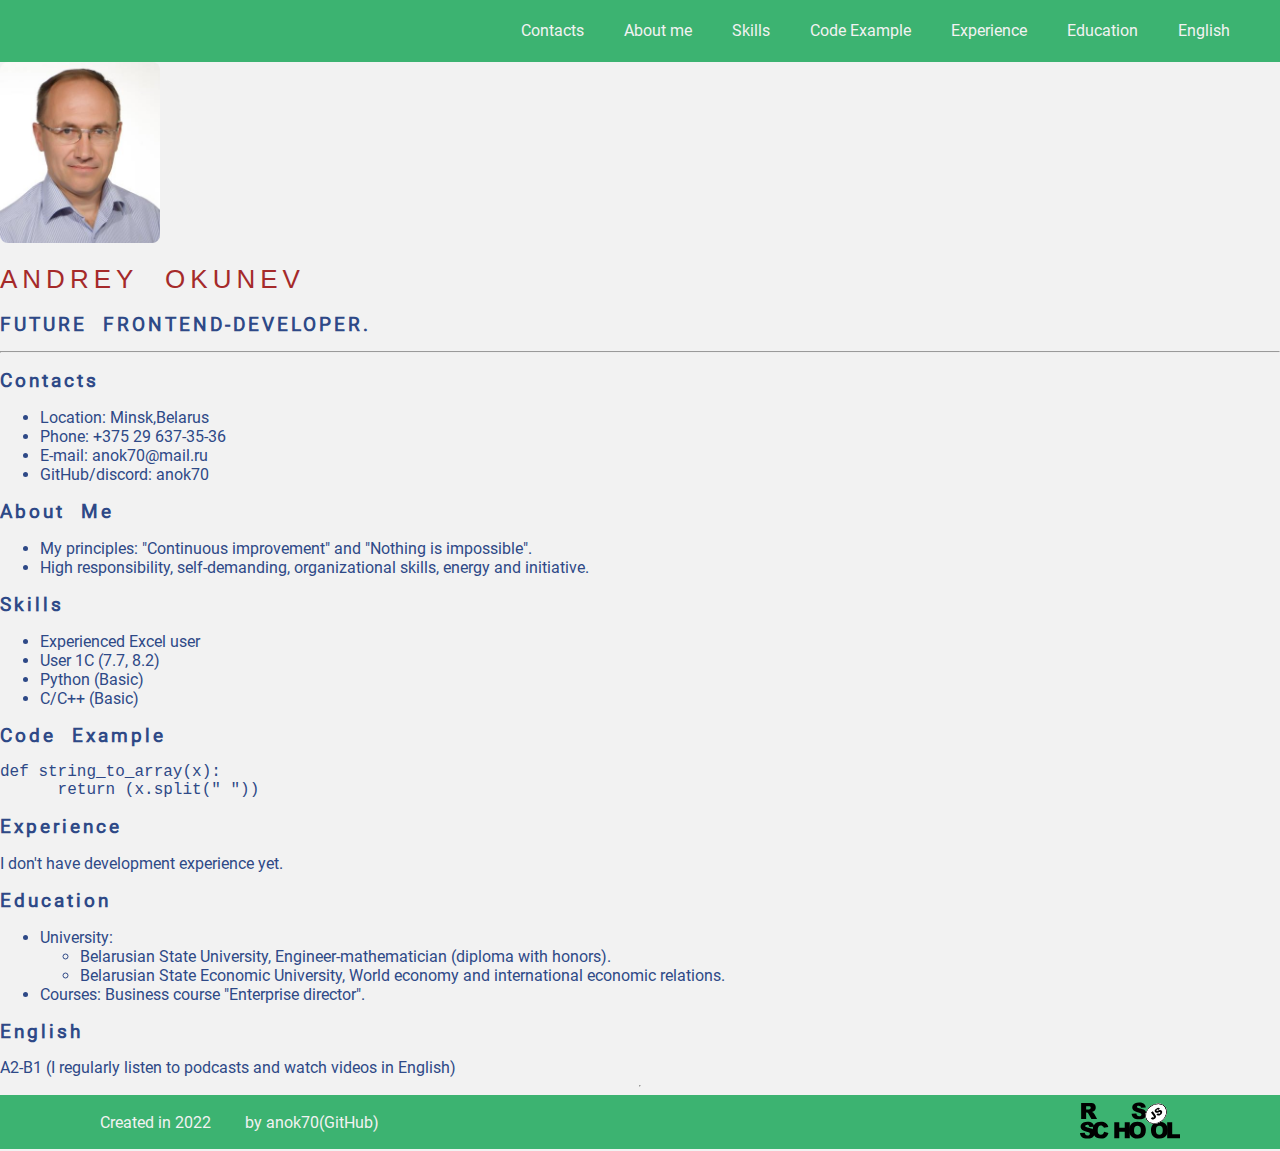
==== index.html @ e65fe094 "feat: created CV 3" ====
<!DOCTYPE html>
<html lang="en">
<head>
  <meta charset="UTF-8">
  <meta http-equiv="X-UA-Compatible" content="IE=edge">
  <meta name="viewport" content="width=device-width, initial-scale=1.0">
  <link rel="stylesheet" href="style.css">
  <link rel="icon" href="assets/favicon.ico">
  <title>CV - Andrey Okunev</title>
</head>
<body>
  <header>
    <div class="header-container">
      <nav class="nav">
        <ul class="nav-list">
          <li class="nav-item"><a href="#contacts" class="nav-link">Contacts</a></li>
          <li class="nav-item"><a href="#about-me" class="nav-link">About me</a></li>
          <li class="nav-item"><a href="#skills" class="nav-link">Skills</a></li>
          <li class="nav-item"><a href="#code-example" class="nav-link">Code Example</a></li>
          <li class="nav-item"><a href="#experience" class="nav-link">Experience</a></li>
          <li class="nav-item"><a href="#education" class="nav-link">Education</a></li>
          <li class="nav-item"><a href="#english" class="nav-link">English</a></li>
        </ul>
      </nav>
    </div>
  </header>
  <main>
    <div class="main-container">
        <div>
          <div>
            <img class="avatar" src="./assets/img/myfoto3.jpeg" 
            alt="my photo"/>
          </div>
          <div>
            <h1>ANDREY OKUNEV</h1>
            <h2> FUTURE FRONTEND-DEVELOPER.</h2>
          </div>
        </div>
      <hr>
      <section class="section" id="contacts">
        <h2>Contacts</h2>
        <ul>
          <li>Location: Minsk,Belarus</li>
          <li>Phone: +375 29 637-35-36</li>
          <li>E-mail: anok70@mail.ru</li>
          <li>GitHub/discord: anok70</li>
        </ul>
      </section>
      <section class="section" id="about-me">
        <h2>About Me</h2>
          <ul>
            <li>My principles: "Continuous improvement" and "Nothing is impossible".</li>
            <li>High responsibility, self-demanding,    organizational skills, energy and initiative.</li>
          </ul>
      </section>
      <section class="section" id="skills">
        <h2>Skills</h2>
        <ul>
          <li>Experienced Excel user</li>
          <li>User 1C (7.7, 8.2)</li>
          <li>Python (Basic)</li>
          <li>C/C++ (Basic)</li>
        </ul>
      </section>
      <section class="section" id="code-example">
        <h2>Code Example</h2>
        <pre>def string_to_array(x):
      return (x.split(" "))</pre>  
      </section>
      <section class="section" id="experience">
        <h2>Experience</h2>
            I don't have development experience yet.
      </section>
      <section class="section" id="education">
        <h2>Education</h2>
          <ul>
            <li>University:
              <ul>
                <li>Belarusian State University, Engineer-mathematician (diploma with honors).</li>
                <li>Belarusian State Economic University, World economy and international economic relations.</li>
              </ul>
            </li>
            <li>Courses: Business course "Enterprise director".</li>
          </ul>
      </section>
      <section class="section" id="english">
        <h2>English</h2>
        A2-B1 (I regularly listen to podcasts and watch videos in English)
          
      </section>
    </div>
  </main>
  <hr>
  <footer>
    <div class="footer-container">
        <div class="footer-left">Created in 2022 
            <a class="gh-link" href="https://github.com/anok70"> by anok70(GitHub)</a>
        </div>
        <div><a href="https://rs.school/js/">
          <img class="rss" src="./assets/svg/rss.svg" alt="RS"></a>
        </div>
    </div>
  </footer>
</body>
</html>
---- style.css ----
@font-face {
  font-family: Roboto;
  src: url("./assets/fonts/Roboto/Roboto-Regular.ttf");
}

html {
  scroll-behavior: smooth;
}

body { 
  min-height: 100vh;
  margin: 0;
  padding: 0;
  display: flex;
  flex-direction: column;
  justify-content: space-between;
  font-size: 16px;
  font-weight: normal;
  font-family: 'Roboto', sans-serif;
  background-color: #f2f2f2;
  color: #2e4987;
}

.container {
  max-width: 1440px;
  margin: 0 auto;
  
}

h1 {
  word-spacing: 15px;
  letter-spacing: 5px;
  color: #a52a2a; /* Цвет заголовка */
  font-weight: bold;
  font-size: 26px; /* Размер шрифта в пунктах */
  font-family: Verdana, Geneva, Tahoma, sans-serif, sans-serif; /* Семейство шрифтов */
  font-weight: normal; /* Нормальное начертание текста  */
}

h2 {
  font-size: 19px;
  letter-spacing: 3px;
  word-spacing: 8px;
}

.nav {
  display: flex;
  justify-content: flex-end;
}
  
.nav-list {
  display: flex;
  flex-wrap: wrap;
  justify-content: flex-end;
  align-items: center;
  padding: 0 30px;
  line-height: 20px;
}

.nav-item {
  display: flex;
  justify-content: flex-end;
}

.nav-link {
  padding: 0 20px;
  line-height: 30px;
  text-decoration: none;
  color: #f2f2f2;
}

.avatar{
  width: 160px; 
  border-radius: 8px;
}

* {
  box-sizing: border-box;
}

.header-container {
  max-width: 1440px;
  margin: 0 auto;
  background: #3CB371;
  
}

.main-container {
  max-width: 1440px;
  margin: 0 auto;
  /* display: flex;
  justify-content: space-between;
  align-items: center; */
  /* background: #3CB371;
  color: #f2f2f2; */
}

.spacing {
  word-spacing: 50px;
}

.footer-container {
  max-width: 1440px;
  margin: 0 auto;
  display: flex;
  /* flex-wrap: wrap; */
  justify-content: space-between;
  align-items: center;
  background: #3CB371;
  color: #f2f2f2;
}

.footer-left { 
  margin-left: 100px;
}

.gh-link {
  margin-left: 30px;
  text-decoration: none;
  color: #f2f2f2;
}

.rss {
  margin-right: 100px;
  width: 100px;
  height: 50px;
  background-image: url("./assets/svg/rss.svg)";
  background-size: contain;
  background-repeat: no-repeat;
}
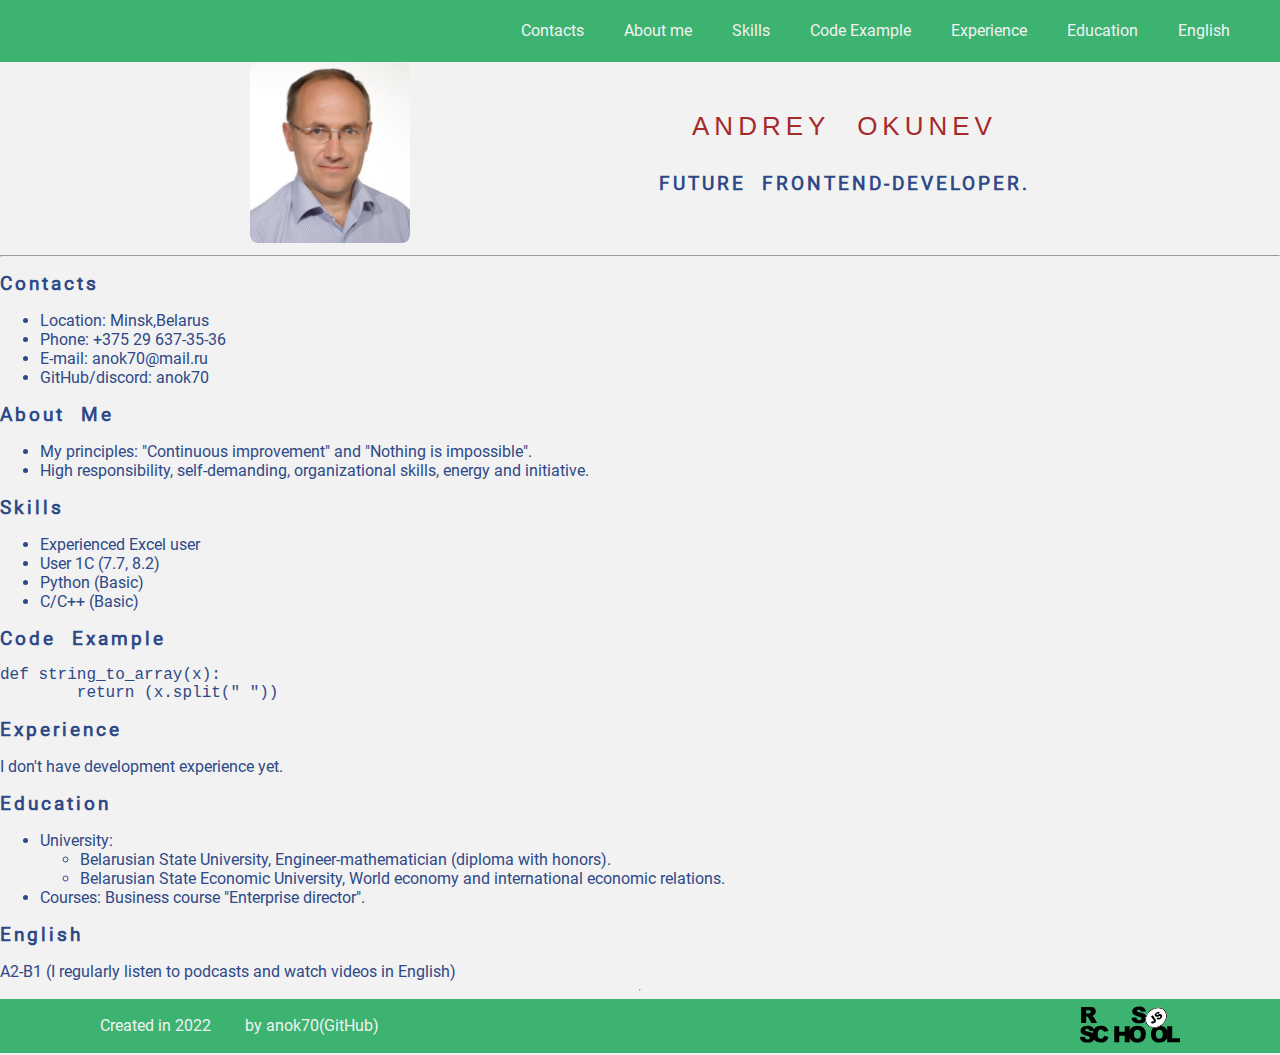
==== commit e23c0f86: "feat:changed index.html, style.css" ====
--- a/index.html
+++ b/index.html
@@ -26,68 +26,71 @@
   </header>
   <main>
     <div class="main-container">
-        <div>
-          <div>
+        <div class="main-block">
+          <div class="main-block-foto">
             <img class="avatar" src="./assets/img/myfoto3.jpeg" 
             alt="my photo"/>
           </div>
-          <div>
+          <div class="main-name-proff">
             <h1>ANDREY OKUNEV</h1>
-            <h2> FUTURE FRONTEND-DEVELOPER.</h2>
+            <h2>FUTURE FRONTEND-DEVELOPER.</h2>
           </div>
         </div>
       <hr>
-      <section class="section" id="contacts">
-        <h2>Contacts</h2>
-        <ul>
-          <li>Location: Minsk,Belarus</li>
-          <li>Phone: +375 29 637-35-36</li>
-          <li>E-mail: anok70@mail.ru</li>
-          <li>GitHub/discord: anok70</li>
-        </ul>
-      </section>
-      <section class="section" id="about-me">
-        <h2>About Me</h2>
+      <div class="part1">
+        <section class="section" id="contacts">
+          <h2>Contacts</h2>
           <ul>
-            <li>My principles: "Continuous improvement" and "Nothing is impossible".</li>
-            <li>High responsibility, self-demanding,    organizational skills, energy and initiative.</li>
+            <li>Location: Minsk,Belarus</li>
+            <li>Phone: +375 29 637-35-36</li>
+            <li>E-mail: anok70@mail.ru</li>
+            <li>GitHub/discord: anok70</li>
           </ul>
-      </section>
-      <section class="section" id="skills">
-        <h2>Skills</h2>
-        <ul>
-          <li>Experienced Excel user</li>
-          <li>User 1C (7.7, 8.2)</li>
-          <li>Python (Basic)</li>
-          <li>C/C++ (Basic)</li>
-        </ul>
-      </section>
-      <section class="section" id="code-example">
-        <h2>Code Example</h2>
-        <pre>def string_to_array(x):
-      return (x.split(" "))</pre>  
-      </section>
-      <section class="section" id="experience">
-        <h2>Experience</h2>
-            I don't have development experience yet.
-      </section>
-      <section class="section" id="education">
-        <h2>Education</h2>
+        </section>
+        <section class="section" id="about-me">
+          <h2>About Me</h2>
+            <ul>
+              <li>My principles: "Continuous improvement" and "Nothing is impossible".</li>
+              <li>High responsibility, self-demanding,    organizational skills, energy and initiative.</li>
+            </ul>
+        </section>
+        <section class="section" id="skills">
+          <h2>Skills</h2>
           <ul>
-            <li>University:
-              <ul>
-                <li>Belarusian State University, Engineer-mathematician (diploma with honors).</li>
-                <li>Belarusian State Economic University, World economy and international economic relations.</li>
-              </ul>
-            </li>
-            <li>Courses: Business course "Enterprise director".</li>
+            <li>Experienced Excel user</li>
+            <li>User 1C (7.7, 8.2)</li>
+            <li>Python (Basic)</li>
+            <li>C/C++ (Basic)</li>
           </ul>
-      </section>
-      <section class="section" id="english">
-        <h2>English</h2>
-        A2-B1 (I regularly listen to podcasts and watch videos in English)
-          
-      </section>
+        </section>
+      </div>
+      <div class="part2">
+        <section class="section" id="code-example">
+          <h2>Code Example</h2>
+          <pre>def string_to_array(x):
+        return (x.split(" "))</pre>  
+        </section>
+        <section class="section" id="experience">
+          <h2>Experience</h2>
+              I don't have development experience yet.
+        </section>
+        <section class="section" id="education">
+          <h2>Education</h2>
+            <ul>
+              <li>University:
+                <ul>
+                  <li>Belarusian State University, Engineer-mathematician (diploma with honors).</li>
+                  <li>Belarusian State Economic University, World economy and international economic relations.</li>
+                </ul>
+              </li>
+              <li>Courses: Business course "Enterprise director".</li>
+            </ul>
+        </section>
+        <section class="section" id="english">
+          <h2>English</h2>
+          A2-B1 (I regularly listen to podcasts and watch videos in English)    
+        </section>
+      </div>
     </div>
   </main>
   <hr>
--- a/style.css
+++ b/style.css
@@ -60,6 +60,7 @@
 .nav-item {
   display: flex;
   justify-content: flex-end;
+  
 }
 
 .nav-link {
@@ -69,7 +70,12 @@
   color: #f2f2f2;
 }
 
-.avatar{
+.nav-link:hover { 
+  text-decoration: underline;
+  background-color: #2e4987;
+}
+
+.avatar {
   width: 160px; 
   border-radius: 8px;
 }
@@ -88,11 +94,30 @@
 .main-container {
   max-width: 1440px;
   margin: 0 auto;
+  /* margin-left: 300px; */
   /* display: flex;
   justify-content: space-between;
   align-items: center; */
   /* background: #3CB371;
   color: #f2f2f2; */
+}
+
+.main-block {
+  display: flex;
+  flex-direction: row;
+  justify-content: space-between;
+  align-items: center;
+}
+
+.main-block-foto {
+  margin-left: 250px;
+}
+
+.main-name-proff {
+  margin-right: 250px;
+  line-height: 40px;
+  text-align: center;
+
 }
 
 .spacing {
@@ -120,6 +145,19 @@
   color: #f2f2f2;
 }
 
+.gh-link:hover {
+  text-decoration: underline;
+  background-color: #2e4987;
+}
+
+/* .part1 {
+  margin-left: 300px;
+}
+  
+.part2 {
+  margin-left: 400px;
+} */
+
 .rss {
   margin-right: 100px;
   width: 100px;
@@ -129,3 +167,5 @@
   background-repeat: no-repeat;
 }
 
+
+
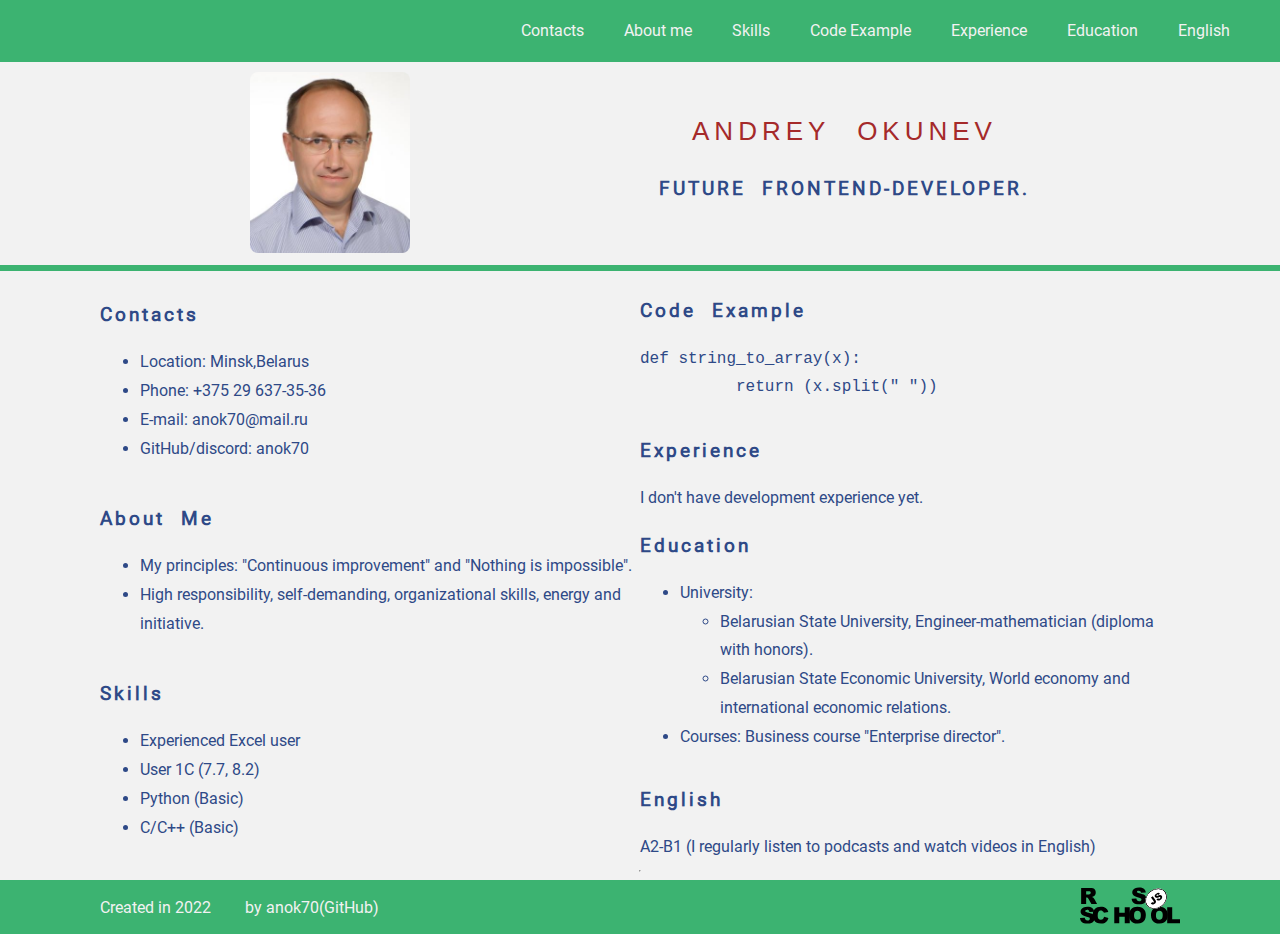
==== commit b935f4fd: "feat: change CV3" ====
--- a/index.html
+++ b/index.html
@@ -36,46 +36,47 @@
             <h2>FUTURE FRONTEND-DEVELOPER.</h2>
           </div>
         </div>
-      <hr>
-      <div class="part1">
-        <section class="section" id="contacts">
-          <h2>Contacts</h2>
-          <ul>
-            <li>Location: Minsk,Belarus</li>
-            <li>Phone: +375 29 637-35-36</li>
-            <li>E-mail: anok70@mail.ru</li>
-            <li>GitHub/discord: anok70</li>
-          </ul>
-        </section>
-        <section class="section" id="about-me">
-          <h2>About Me</h2>
+      <hr size="8" color="#3CB371">
+      <div class="main-info">
+        <div class="main-info-left">
+          <section class="section" id="contacts">
+            <h2>Contacts</h2>
+            <ul>
+              <li>Location: Minsk,Belarus</li>
+              <li>Phone: +375 29 637-35-36</li>
+              <li>E-mail: anok70@mail.ru</li>
+              <li>GitHub/discord: anok70</li>
+            </ul>
+          </section>
+          <section class="section" id="about-me">
+            <h2>About Me</h2>
             <ul>
               <li>My principles: "Continuous improvement" and "Nothing is impossible".</li>
               <li>High responsibility, self-demanding,    organizational skills, energy and initiative.</li>
             </ul>
-        </section>
-        <section class="section" id="skills">
-          <h2>Skills</h2>
-          <ul>
-            <li>Experienced Excel user</li>
-            <li>User 1C (7.7, 8.2)</li>
-            <li>Python (Basic)</li>
-            <li>C/C++ (Basic)</li>
-          </ul>
-        </section>
-      </div>
-      <div class="part2">
-        <section class="section" id="code-example">
-          <h2>Code Example</h2>
-          <pre>def string_to_array(x):
-        return (x.split(" "))</pre>  
-        </section>
-        <section class="section" id="experience">
+          </section>
+          <section class="section" id="skills">
+            <h2>Skills</h2>
+            <ul>
+              <li>Experienced Excel user</li>
+              <li>User 1C (7.7, 8.2)</li>
+              <li>Python (Basic)</li>
+              <li>C/C++ (Basic)</li>
+            </ul>
+          </section>
+        </div>
+        <div class="main-info-right">
+          <section class="section" id="code-example">
+            <h2>Code Example</h2>
+            <pre>def string_to_array(x):
+          return (x.split(" "))</pre>  
+          </section>
+          <section class="section" id="experience">
           <h2>Experience</h2>
               I don't have development experience yet.
-        </section>
-        <section class="section" id="education">
-          <h2>Education</h2>
+          </section>
+          <section class="section" id="education">
+            <h2>Education</h2>
             <ul>
               <li>University:
                 <ul>
@@ -85,11 +86,12 @@
               </li>
               <li>Courses: Business course "Enterprise director".</li>
             </ul>
-        </section>
-        <section class="section" id="english">
-          <h2>English</h2>
-          A2-B1 (I regularly listen to podcasts and watch videos in English)    
-        </section>
+          </section>
+          <section class="section" id="english">
+            <h2>English</h2>
+            A2-B1 (I regularly listen to podcasts and watch videos in English)    
+          </section>
+        </div> 
       </div>
     </div>
   </main>
--- a/style.css
+++ b/style.css
@@ -71,7 +71,7 @@
 }
 
 .nav-link:hover { 
-  text-decoration: underline;
+  /* text-decoration: underline; */
   background-color: #2e4987;
 }
 
@@ -111,6 +111,7 @@
 
 .main-block-foto {
   margin-left: 250px;
+  padding-top: 10px;
 }
 
 .main-name-proff {
@@ -146,17 +147,33 @@
 }
 
 .gh-link:hover {
-  text-decoration: underline;
+  /* text-decoration: underline; */
   background-color: #2e4987;
 }
 
-/* .part1 {
-  margin-left: 300px;
+.main-info {
+  display: flex;
+  /* flex-wrap: wrap; */
+  justify-content: space-between;
+  margin-left: 100px;
+  margin-right: 100px;
 }
   
-.part2 {
-  margin-left: 400px;
-} */
+.section {
+  /* width: 50%; */
+  line-height: 1.8;
+
+}
+
+.main-info-right,
+.main-info-left {
+  display: flex;
+  flex-wrap: wrap;
+  flex-direction: column;
+  justify-content: space-around;
+  width: 550px;
+
+}
 
 .rss {
   margin-right: 100px;
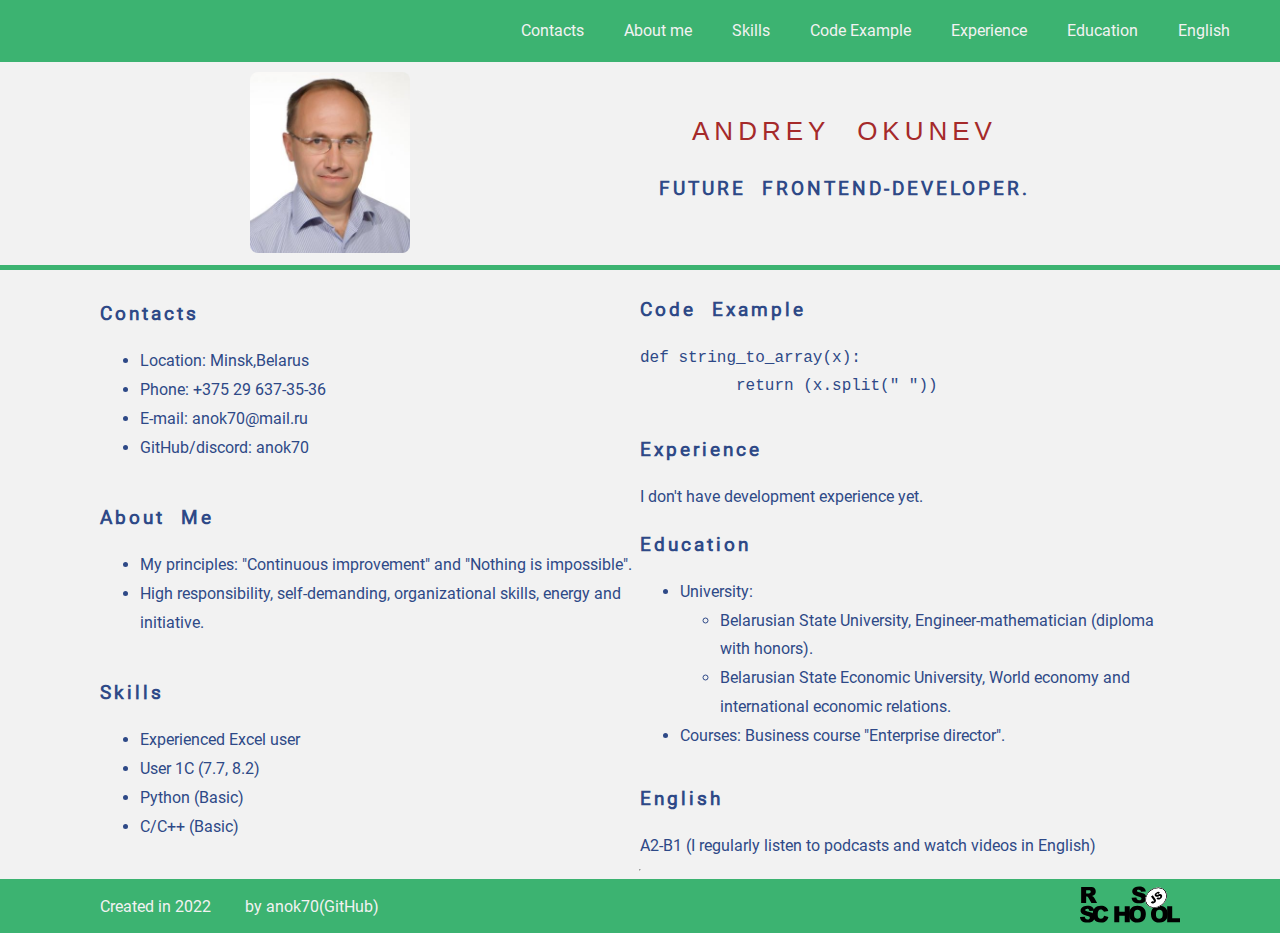
==== commit 7694bbd4: "feat: changed" ====
--- a/index.html
+++ b/index.html
@@ -28,15 +28,14 @@
     <div class="main-container">
         <div class="main-block">
           <div class="main-block-foto">
-            <img class="avatar" src="./assets/img/myfoto3.jpeg" 
-            alt="my photo"/>
+            <img class="avatar" src="./assets/img/myfoto3.jpeg" alt="my photo"/>
           </div>
           <div class="main-name-proff">
             <h1>ANDREY OKUNEV</h1>
             <h2>FUTURE FRONTEND-DEVELOPER.</h2>
           </div>
         </div>
-      <hr size="8" color="#3CB371">
+      <hr size="7" color="#3CB371">
       <div class="main-info">
         <div class="main-info-left">
           <section class="section" id="contacts">
@@ -101,8 +100,10 @@
         <div class="footer-left">Created in 2022 
             <a class="gh-link" href="https://github.com/anok70"> by anok70(GitHub)</a>
         </div>
-        <div><a href="https://rs.school/js/">
-          <img class="rss" src="./assets/svg/rss.svg" alt="RS"></a>
+        <div>
+          <a href="https://rs.school/js/">
+            <img class="rss" src="./assets/svg/rss.svg" alt="RS"/>
+          </a>
         </div>
     </div>
   </footer>
--- a/style.css
+++ b/style.css
@@ -21,11 +21,11 @@
   color: #2e4987;
 }
 
-.container {
+/* .container {
   max-width: 1440px;
   margin: 0 auto;
   
-}
+} */
 
 h1 {
   word-spacing: 15px;
@@ -77,6 +77,7 @@
 
 .avatar {
   width: 160px; 
+  margin-right: 15px;
   border-radius: 8px;
 }
 
@@ -179,7 +180,7 @@
   margin-right: 100px;
   width: 100px;
   height: 50px;
-  background-image: url("./assets/svg/rss.svg)";
+  /* background-image: url("./assets/svg/rss.svg"); */
   background-size: contain;
   background-repeat: no-repeat;
 }
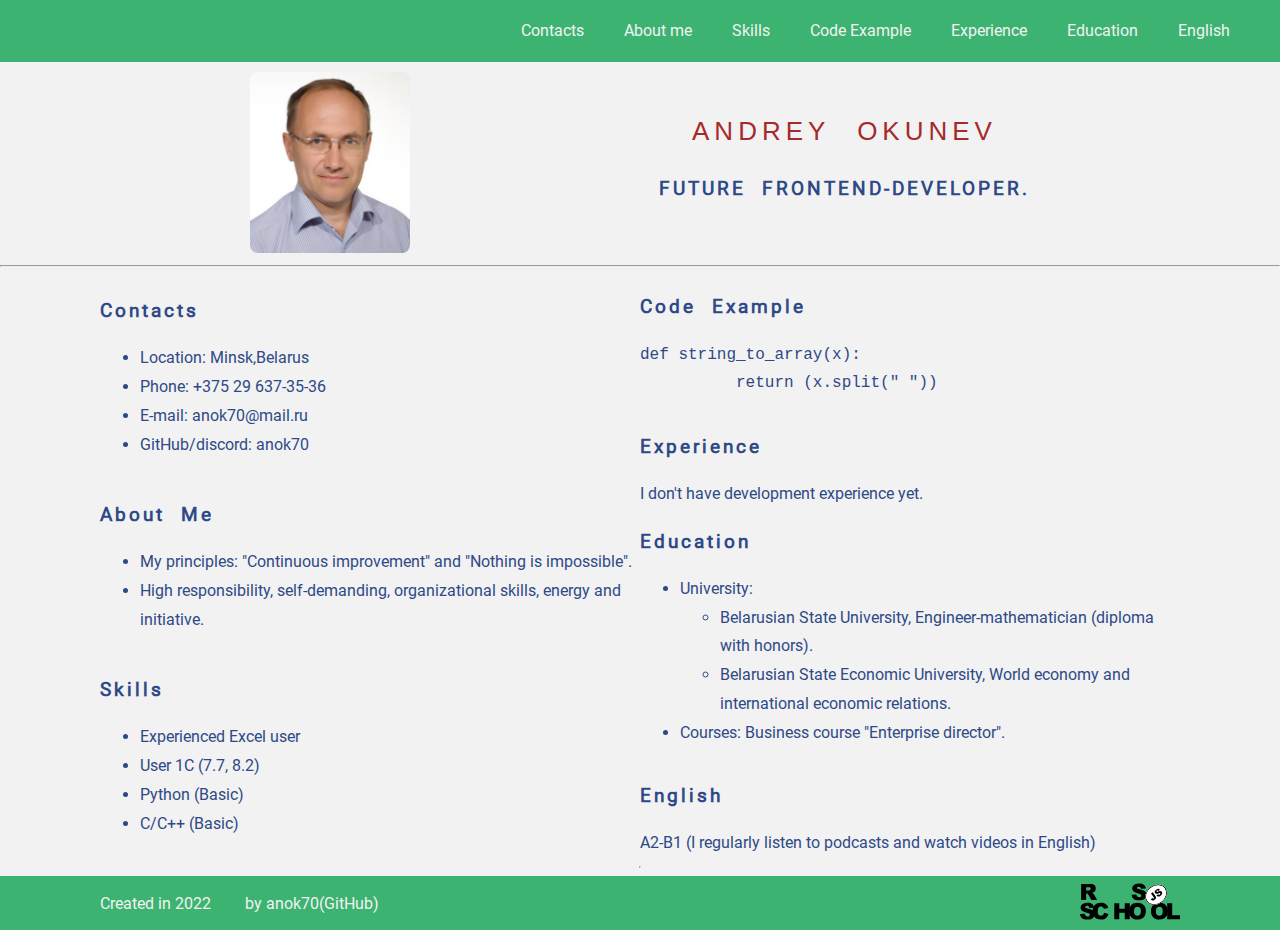
==== commit db2e79db: "feat: changed tag <hr>" ====
--- a/index.html
+++ b/index.html
@@ -28,14 +28,14 @@
     <div class="main-container">
         <div class="main-block">
           <div class="main-block-foto">
-            <img class="avatar" src="./assets/img/myfoto3.jpeg" alt="my photo"/>
+            <img class="avatar" src="./assets/img/myfoto3.jpeg" alt="my photo">
           </div>
           <div class="main-name-proff">
             <h1>ANDREY OKUNEV</h1>
             <h2>FUTURE FRONTEND-DEVELOPER.</h2>
           </div>
         </div>
-      <hr size="7" color="#3CB371">
+      <hr class="line">
       <div class="main-info">
         <div class="main-info-left">
           <section class="section" id="contacts">
@@ -102,7 +102,7 @@
         </div>
         <div>
           <a href="https://rs.school/js/">
-            <img class="rss" src="./assets/svg/rss.svg" alt="RS"/>
+            <img class="rss" src="./assets/svg/rss.svg" alt="RS">
           </a>
         </div>
     </div>
--- a/style.css
+++ b/style.css
@@ -166,6 +166,11 @@
 
 }
 
+.line {
+  size: 7px;
+  color: #3CB371;
+}
+
 .main-info-right,
 .main-info-left {
   display: flex;
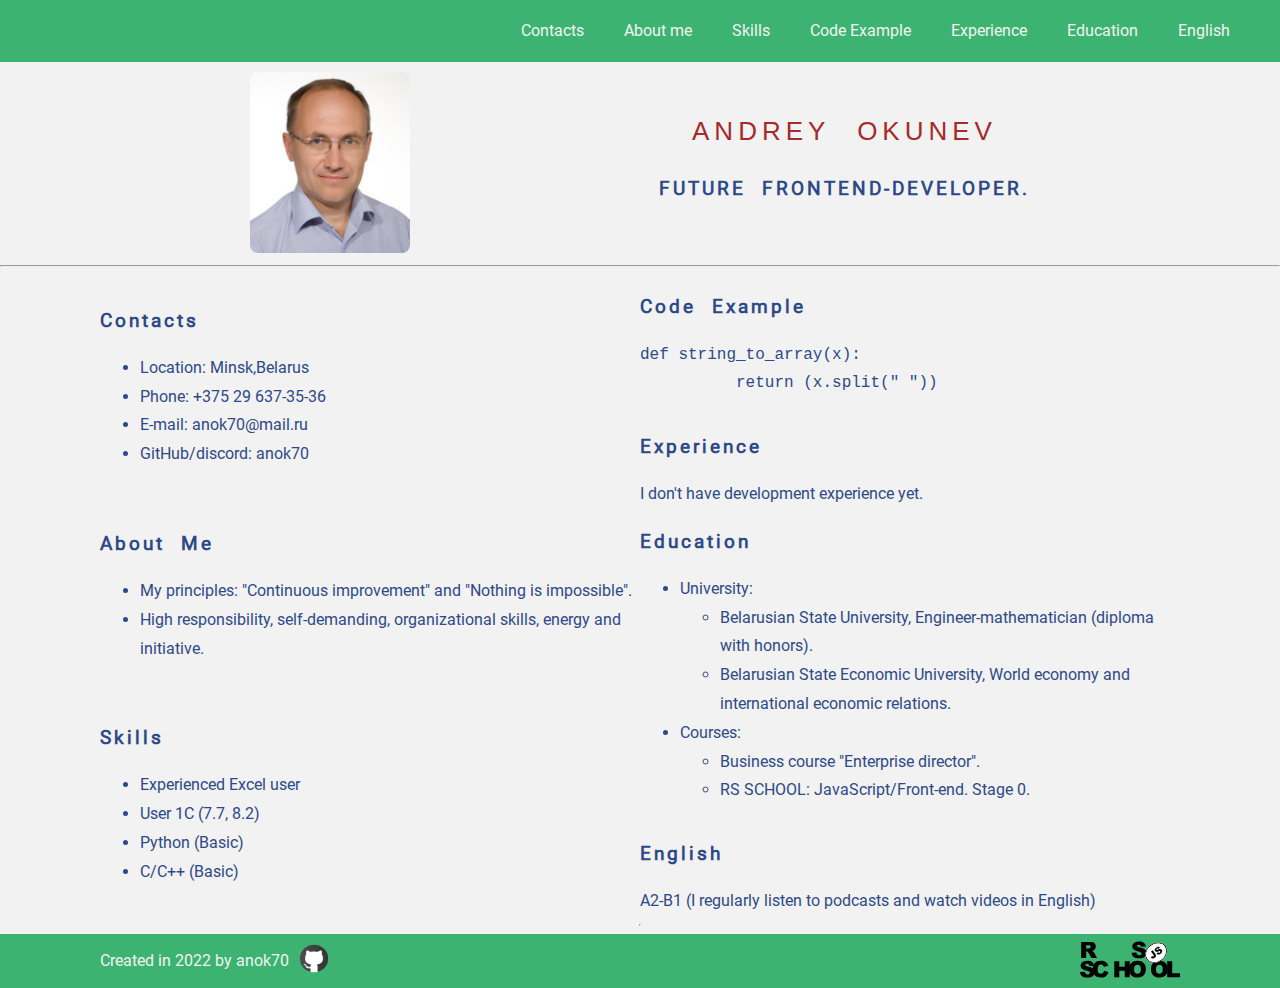
==== commit 71eb2323: "feat: add icon GitHub" ====
--- a/index.html
+++ b/index.html
@@ -68,7 +68,7 @@
           <section class="section" id="code-example">
             <h2>Code Example</h2>
             <pre>def string_to_array(x):
-          return (x.split(" "))</pre>  
+          return (x.split(" "))</pre>
           </section>
           <section class="section" id="experience">
           <h2>Experience</h2>
@@ -83,22 +83,30 @@
                   <li>Belarusian State Economic University, World economy and international economic relations.</li>
                 </ul>
               </li>
-              <li>Courses: Business course "Enterprise director".</li>
+              <li>Courses: 
+                <ul>
+                  <li>Business course "Enterprise director".</li>
+                  <li>RS SCHOOL: JavaScript/Front-end. Stage 0. </li>
+                </ul>
+              </li>  
             </ul>
           </section>
           <section class="section" id="english">
             <h2>English</h2>
-            A2-B1 (I regularly listen to podcasts and watch videos in English)    
+            A2-B1 (I regularly listen to podcasts and watch videos in English)
           </section>
-        </div> 
+        </div>
       </div>
     </div>
   </main>
   <hr>
   <footer>
     <div class="footer-container">
-        <div class="footer-left">Created in 2022 
-            <a class="gh-link" href="https://github.com/anok70"> by anok70(GitHub)</a>
+        <div class="footer-left">
+            <a>Created in 2022 by anok70 </a>
+            <a class="gh-link" href="https://github.com/anok70">
+              <img class="gh" src="./assets/svg/github.png" alt="GitHub">
+            </a>
         </div>
         <div>
           <a href="https://rs.school/js/">
--- a/style.css
+++ b/style.css
@@ -138,19 +138,20 @@
 }
 
 .footer-left { 
+  display: flex;
+  align-items:center;
   margin-left: 100px;
 }
 
 .gh-link {
-  margin-left: 30px;
+  margin-left: 8px;
   text-decoration: none;
   color: #f2f2f2;
 }
 
-.gh-link:hover {
-  /* text-decoration: underline; */
+/* .gh-link:hover { 
   background-color: #2e4987;
-}
+} */
 
 .main-info {
   display: flex;
@@ -190,5 +191,8 @@
   background-repeat: no-repeat;
 }
 
+.gh {
+  width: 35%;
+}
 
 
